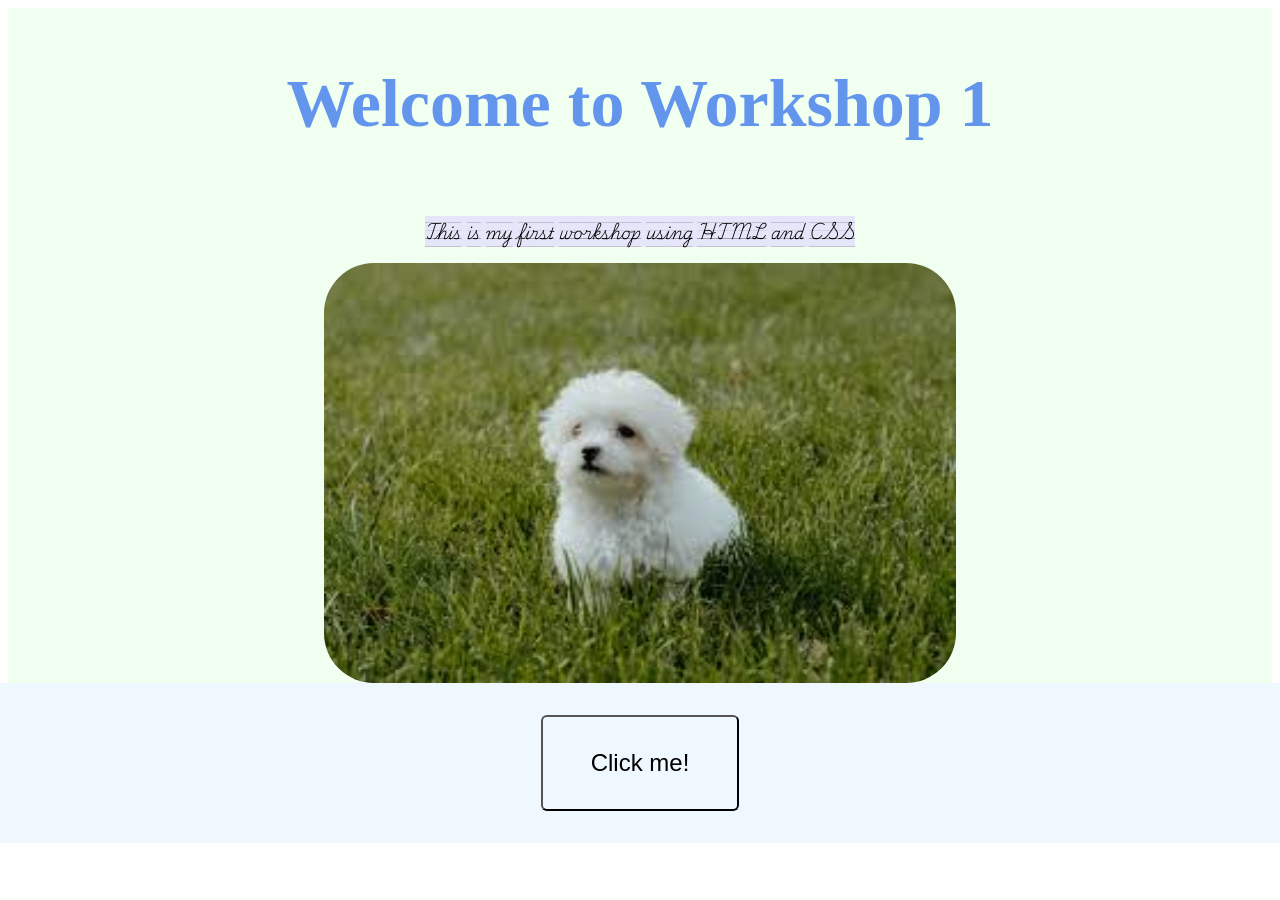
==== index.html @ 83767233 "try 2" ====
<!DOCTYPE html>
<html lang="en">
    <head>
        <meta charset="UTF-8">
        <meta name="viewport" content="width=device-width, initial-scale=1.0">
        <title>
            workshop 1
        </title>
        <link rel="stylesheet" href="styles.css">
       <link rel="preconnect" href="https://fonts.googleapis.com">
       <link rel="preconnect" href="https://fonts.gstatic.com" crossorigin>
       <link href="https://fonts.googleapis.com/css2?family=Inter:ital,opsz,wght@0,14..32,100..900;1,14..32,100..900&family=Playwrite+US+Trad+Guides&display=swap" rel="stylesheet">

        <link
            rel="stylesheet"
            href="https://cdnjs.cloudflare.com/ajax/libs/animate.css/4.1.1/animate.min.css"/>
        


    </head>

    <script src="main.js"></script>

    <body>
        <header>
            <nav>
            <!-- navigation -->
            </nav>
        </header>

        <main>
            <section>
            <h1>Welcome to Workshop 1</h1>
            <p class="body-text playwrite-us-trad-guides-regular">
                This is my first workshop using HTML and CSS
            </p>
            <img  id="dog-image" class="dog-image" src="[data-uri]" />

            <section class="cta-button">
                <button id="click-button" class="cta-button animate_animated">
                    Click me!
                </button>
        
        
            
            </section>
            
            </section>
              
        </main>

        <footer>
          
        </footer>
    </body>
</html>
---- styles.css ----
.body-text{
    font-size: 16px;
    color: black;
    background-color: lavender;
}
.playwrite-us-trad-guides-regular {
  font-family: "Playwrite US Trad Guides", cursive;
  font-weight: 400;
  font-style: normal;
}


h1{
    font-size: 68px;
    color: cornflowerblue;
    font-weight: bold;
}

img{
    border-radius: 50px;
}
.dog-image{
    width: 50%;
    height: auto;

}


section{
    background-color: honeydew;
    width: 100%;
    display: flex;
    flex-direction: column;
    justify-content: center;
    align-items: center;
}

.button-section{
    padding-top: 10rem;
    padding-bottom: 10rem;
}

.cta-button{
    font-size: 24px;
    background-color: aliceblue;
    box-shadow: none;
    padding: 2rem 3rem;
    border-radius: 6px;
    transition: 0.2s scale ease-in, 
    0.4s background-color ease-in;
    
}

/* .cta-button:hover{
    
    cursor: pointer;
    animation: jackInTheBox;
    animation-duration: 2s;
} */

.jackInTheBox-animation{
     animation: jackInTheBox;
    animation-duration: 2s;
}

.cta-button:focus{
    background-color: aqua;
}

.opacity-0{
    opacity:0;
    transition:opacity .6s ease-out;
}
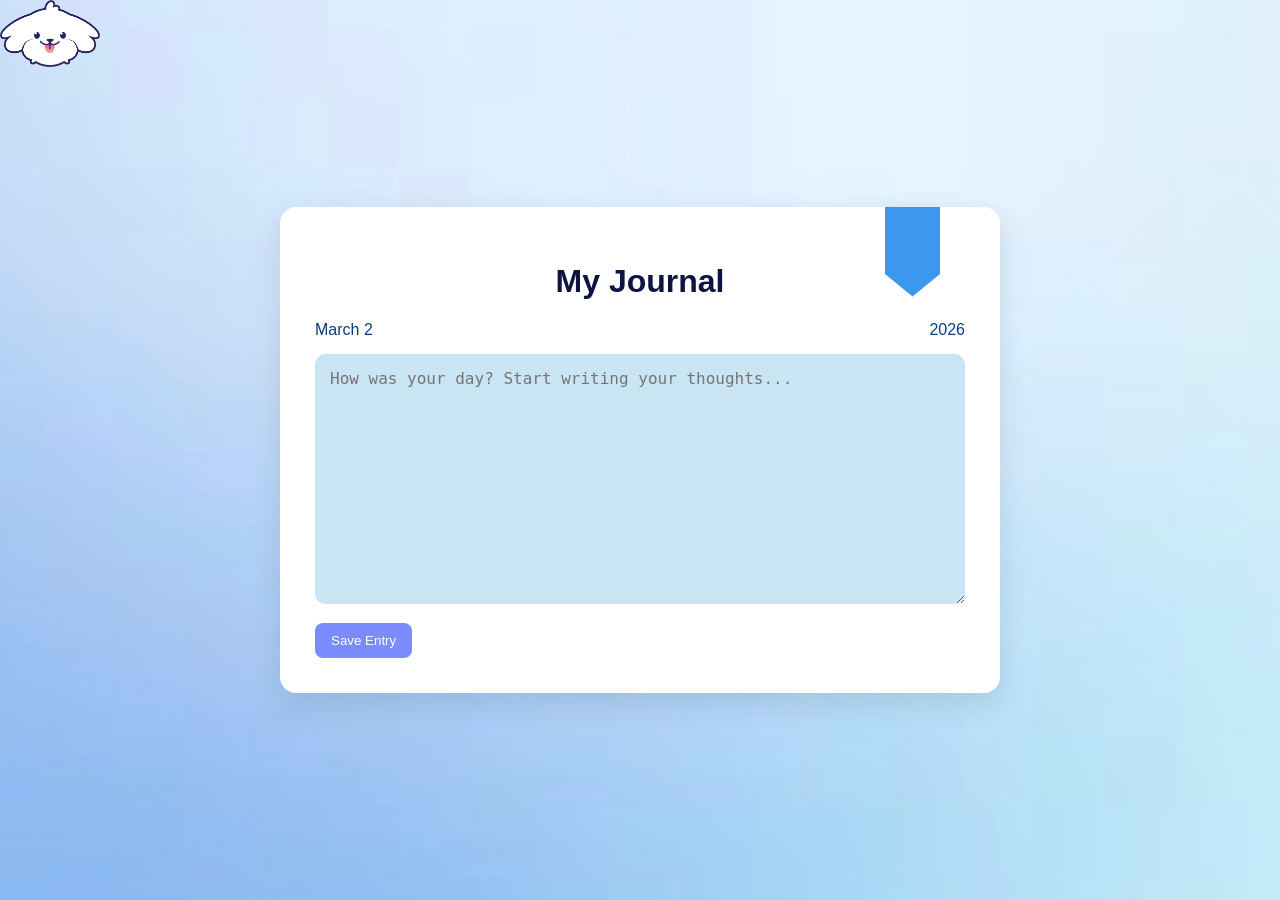
==== commit 73e3e0ee: "Rename badui.html to index.html" ====
--- a/index.html
+++ b/index.html
@@ -1,56 +1,46 @@
 <!DOCTYPE html>
-<html lang="en">
-    <head>
-        <meta charset="UTF-8">
-        <meta name="viewport" content="width=device-width, initial-scale=1.0">
-        <title>
-            workshop 1
-        </title>
-        <link rel="stylesheet" href="styles.css">
-       <link rel="preconnect" href="https://fonts.googleapis.com">
-       <link rel="preconnect" href="https://fonts.gstatic.com" crossorigin>
-       <link href="https://fonts.googleapis.com/css2?family=Inter:ital,opsz,wght@0,14..32,100..900;1,14..32,100..900&family=Playwrite+US+Trad+Guides&display=swap" rel="stylesheet">
 
-        <link
-            rel="stylesheet"
-            href="https://cdnjs.cloudflare.com/ajax/libs/animate.css/4.1.1/animate.min.css"/>
-        
+<html>
+
+<head>
+    <title>My Journal</title>
+    <link rel="stylesheet" href="badui.css">
+</head>
+
+    <body>
+
+        <div class="app">
+
+             <h1>My Journal</h1>
+
+        <div class="toolbar">
+<span>March 2 </span>
+<span>2026</span>
+    </div>
+
+        <textarea placeholder="How was your day? Start writing your thoughts..."></textarea>
+
+        <button class="save">Save Entry</button>
+
+    </div>
+
+    <!-- annoying assistant -->
+    <div class="assistant" id="assistant">
+        <img class="pet" src="cursorpet.png">
+
+    
+
+    
+  
+
+    </div>
+
+    <script src="badui.js"></script>
 
 
-    </head>
 
-    <script src="main.js"></script>
+   
 
-    <body>
-        <header>
-            <nav>
-            <!-- navigation -->
-            </nav>
-        </header>
 
-        <main>
-            <section>
-            <h1>Welcome to Workshop 1</h1>
-            <p class="body-text playwrite-us-trad-guides-regular">
-                This is my first workshop using HTML and CSS
-            </p>
-            <img  id="dog-image" class="dog-image" src="[data-uri]" />
-
-            <section class="cta-button">
-                <button id="click-button" class="cta-button animate_animated">
-                    Click me!
-                </button>
-        
-        
-            
-            </section>
-            
-            </section>
-              
-        </main>
-
-        <footer>
-          
-        </footer>
     </body>
 </html>
--- a/badui.css
+++ b/badui.css
@@ -0,0 +1,158 @@
+body{
+    margin:0;
+  background-image:url("gradient.jpg");
+  background-size:cover;
+  background-position:center;
+  background-repeat:no-repeat;
+
+  font-family:Arial, sans-serif;
+  display:flex;
+  justify-content:center;
+  align-items:center;
+  height:100vh;
+  
+}
+
+/* journal card */
+
+.app{
+  width:650px;
+  background:white;
+  padding:35px;
+  border-radius:16px;
+  box-shadow:0 10px 30px rgba(0,0,0,0.1);
+  position:relative;
+
+}
+
+.app::after{
+  content:"";
+  position:absolute;
+  top: 0px;px;
+  right:60px;
+
+  width:55px;
+  height:90px;
+
+  background:#3c98ef;
+
+  clip-path: polygon(
+    0 0,
+    100% 0,
+    100% 75%,
+    50% 100%,
+    0 75%
+  );
+
+  box-shadow:0 4px 10px rgba(0,0,0,0.15);
+}
+
+h1{
+  text-align:center;
+  color: #0e1442;
+}
+
+.toolbar{
+  display:flex;
+  justify-content:space-between;
+  margin-bottom:15px;
+  color:rgb(10, 62, 126);
+}
+
+textarea{
+   
+  width:100%;
+  height:250px;
+  padding:15px;
+  border:none;
+  background:#c9e4f2;
+  border-radius:10px;
+  font-size:16px;
+  box-sizing:border-box;
+  outline:none;
+  transition:all 0.2s ease;
+}
+
+
+textarea:focus{
+  background:white;
+  box-shadow:0 0 0 2px #7a8cff33;
+}
+
+.save{
+   margin-top:15px;
+  padding:10px 16px;
+  border:none;
+  border-radius:8px;
+  background:#7a8cff;
+  color:white;
+  cursor:pointer;
+  transition:all 0.15s ease;
+}
+
+.save:hover{
+  background:#6576ff;
+  transform:translateY(-2px);
+  box-shadow:0 5px 12px rgba(0,0,0,0.15);
+}
+
+/* assistant */
+
+.assistant{
+  position:absolute;
+  pointer-events:auto;
+}
+
+
+.pet{
+  
+  width:100px;
+  height:auto;
+
+}
+
+.tip{
+  background:white;
+  padding:10px 15px;
+  border-radius:10px;
+  box-shadow:0 5px 15px rgba(0,0,0,0.15);
+  margin-bottom:10px;
+  width:180px;
+}
+
+.tip-popup{
+    position:absolute;
+  background:white;
+  padding:12px 14px;
+  border-radius: 25px;
+  box-shadow:0 6px 20px rgba(0,0,0,0.15);
+  width:180px;
+  font: size 18px;
+
+}
+
+.tip-popup::after{
+  content:"";
+  position:absolute;
+  bottom:-8px;
+  left:20px;
+  width:16px;
+  height:16px;
+  background:white;
+  transform:rotate(45deg);
+  box-shadow:2px 2px 5px rgba(0,0,0,0.1);
+}
+
+.tip-popup button{
+  margin-top:6px;
+  padding:4px 8px;
+  border:none;
+  background:#f35050;
+  border-radius:6px;
+  cursor:pointer;
+}
+
+
+  
+
+  
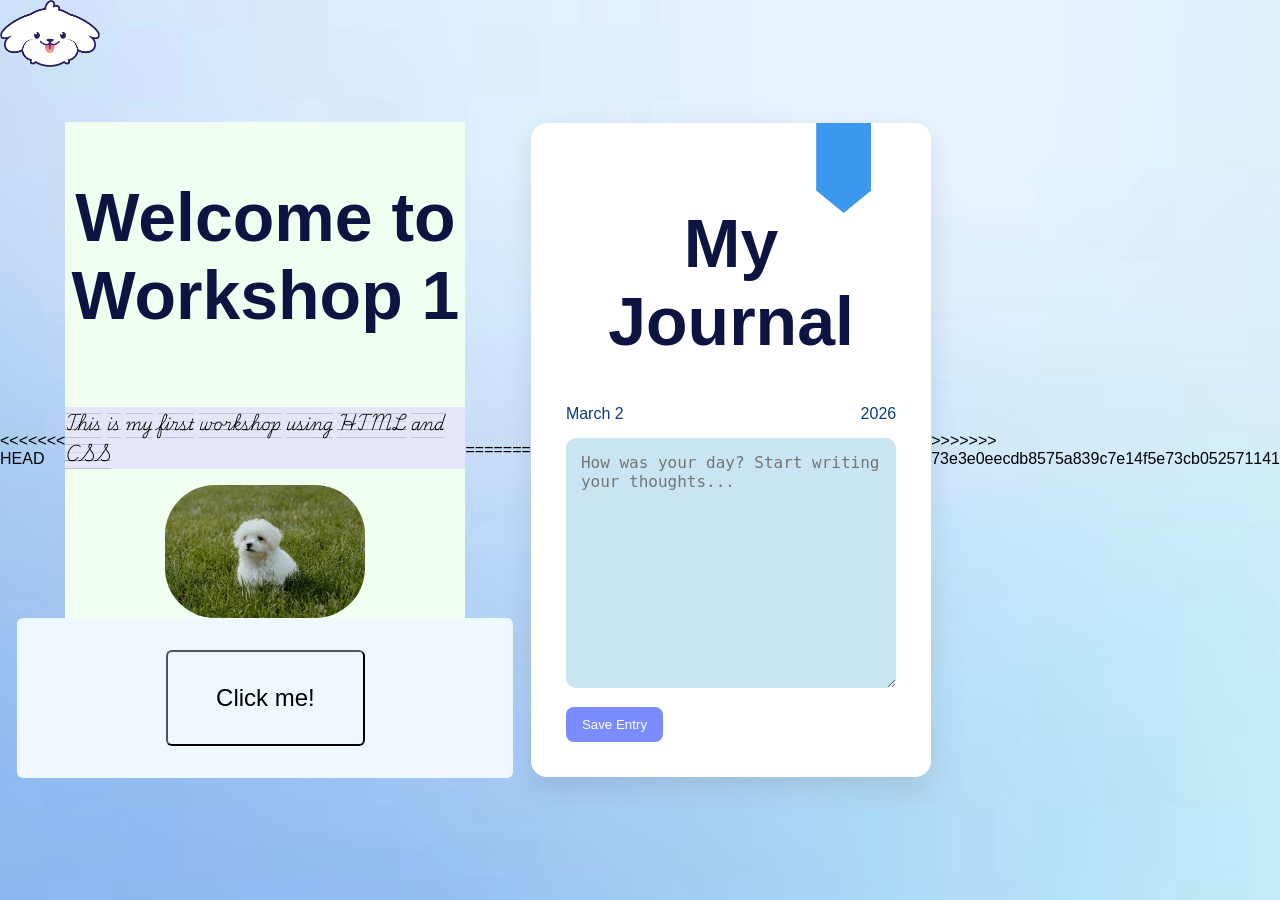
==== commit 37e34fc2: "Update index.html" ====
--- a/index.html
+++ b/index.html
@@ -1,4 +1,59 @@
 <!DOCTYPE html>
+<<<<<<< HEAD
+<html lang="en">
+    <head>
+        <meta charset="UTF-8">
+        <meta name="viewport" content="width=device-width, initial-scale=1.0">
+        <title>
+            workshop 1
+        </title>
+        <link rel="stylesheet" href="styles.css">
+       <link rel="preconnect" href="https://fonts.googleapis.com">
+       <link rel="preconnect" href="https://fonts.gstatic.com" crossorigin>
+       <link href="https://fonts.googleapis.com/css2?family=Inter:ital,opsz,wght@0,14..32,100..900;1,14..32,100..900&family=Playwrite+US+Trad+Guides&display=swap" rel="stylesheet">
+
+        <link
+            rel="stylesheet"
+            href="https://cdnjs.cloudflare.com/ajax/libs/animate.css/4.1.1/animate.min.css"/>
+        
+
+
+    </head>
+
+    <script src="main.js"></script>
+
+    <body>
+        <header>
+            <nav>
+            <!-- navigation -->
+            </nav>
+        </header>
+
+        <main>
+            <section>
+            <h1>Welcome to Workshop 1</h1>
+            <p class="body-text playwrite-us-trad-guides-regular">
+                This is my first workshop using HTML and CSS
+            </p>
+            <img  id="dog-image" class="dog-image" src="[data-uri]" />
+
+            <section class="cta-button">
+                <button id="click-button" class="cta-button animate_animated">
+                    Click me!
+                </button>
+        
+        
+            
+            </section>
+            
+            </section>
+              
+        </main>
+
+        <footer>
+          
+        </footer>
+=======
 
 <html>
 
@@ -42,5 +97,6 @@
    
 
 
+>>>>>>> 73e3e0eecdb8575a839c7e14f5e73cb052571141
     </body>
 </html>
--- a/styles.css
+++ b/styles.css
@@ -0,0 +1,74 @@
+.body-text{
+    font-size: 16px;
+    color: black;
+    background-color: lavender;
+}
+.playwrite-us-trad-guides-regular {
+  font-family: "Playwrite US Trad Guides", cursive;
+  font-weight: 400;
+  font-style: normal;
+}
+
+
+h1{
+    font-size: 68px;
+    color: cornflowerblue;
+    font-weight: bold;
+}
+
+img{
+    border-radius: 50px;
+}
+.dog-image{
+    width: 50%;
+    height: auto;
+
+}
+
+
+section{
+    background-color: honeydew;
+    width: 100%;
+    display: flex;
+    flex-direction: column;
+    justify-content: center;
+    align-items: center;
+}
+
+.button-section{
+    padding-top: 10rem;
+    padding-bottom: 10rem;
+}
+
+.cta-button{
+    font-size: 24px;
+    background-color: aliceblue;
+    box-shadow: none;
+    padding: 2rem 3rem;
+    border-radius: 6px;
+    transition: 0.2s scale ease-in, 
+    0.4s background-color ease-in;
+    
+}
+
+/* .cta-button:hover{
+    
+    cursor: pointer;
+    animation: jackInTheBox;
+    animation-duration: 2s;
+} */
+
+.jackInTheBox-animation{
+     animation: jackInTheBox;
+    animation-duration: 2s;
+}
+
+.cta-button:focus{
+    background-color: aqua;
+}
+
+.opacity-0{
+    opacity:0;
+    transition:opacity .6s ease-out;
+}
+
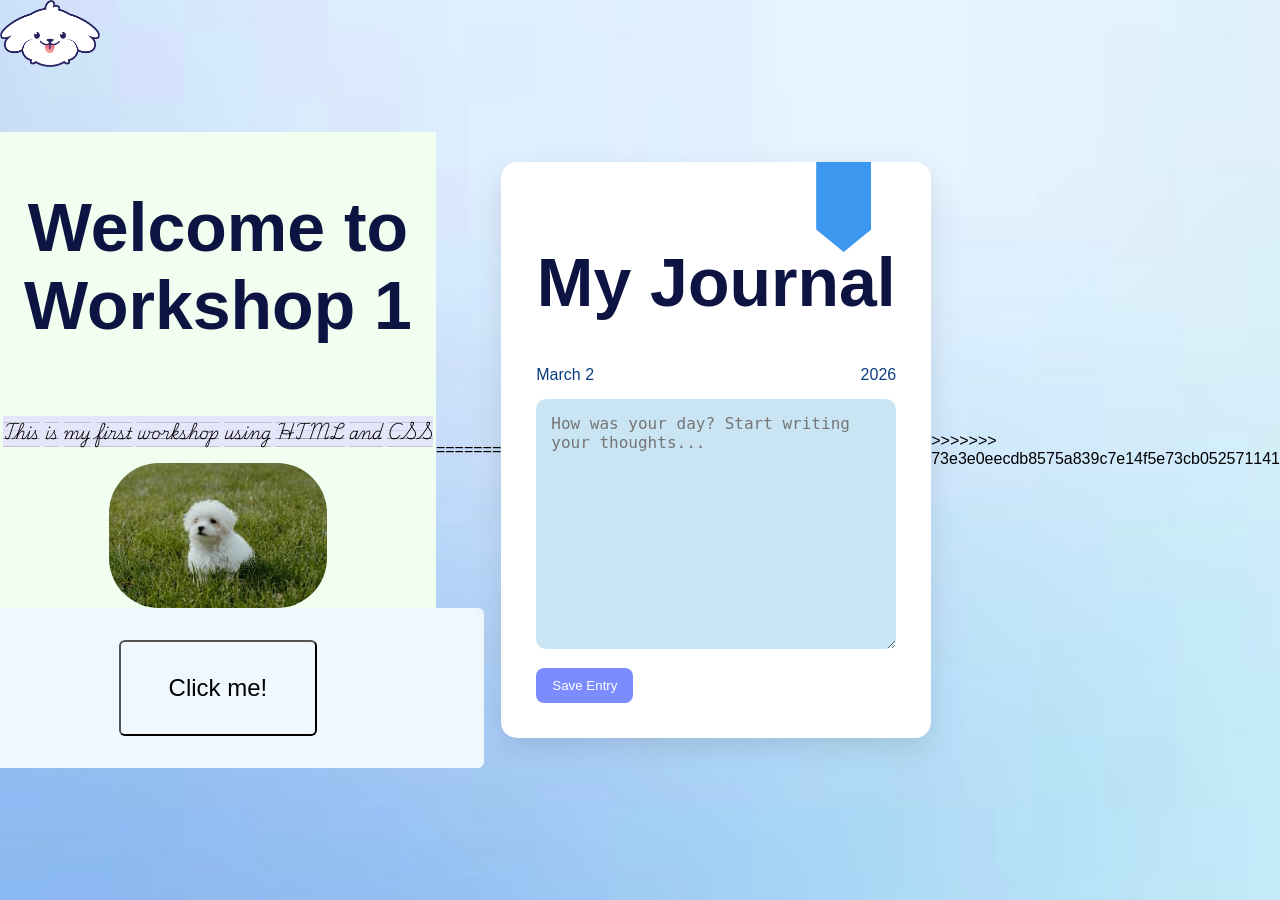
==== commit a2cb02ab: "Update index.html" ====
--- a/index.html
+++ b/index.html
@@ -1,5 +1,5 @@
 <!DOCTYPE html>
-<<<<<<< HEAD
+
 <html lang="en">
     <head>
         <meta charset="UTF-8">
